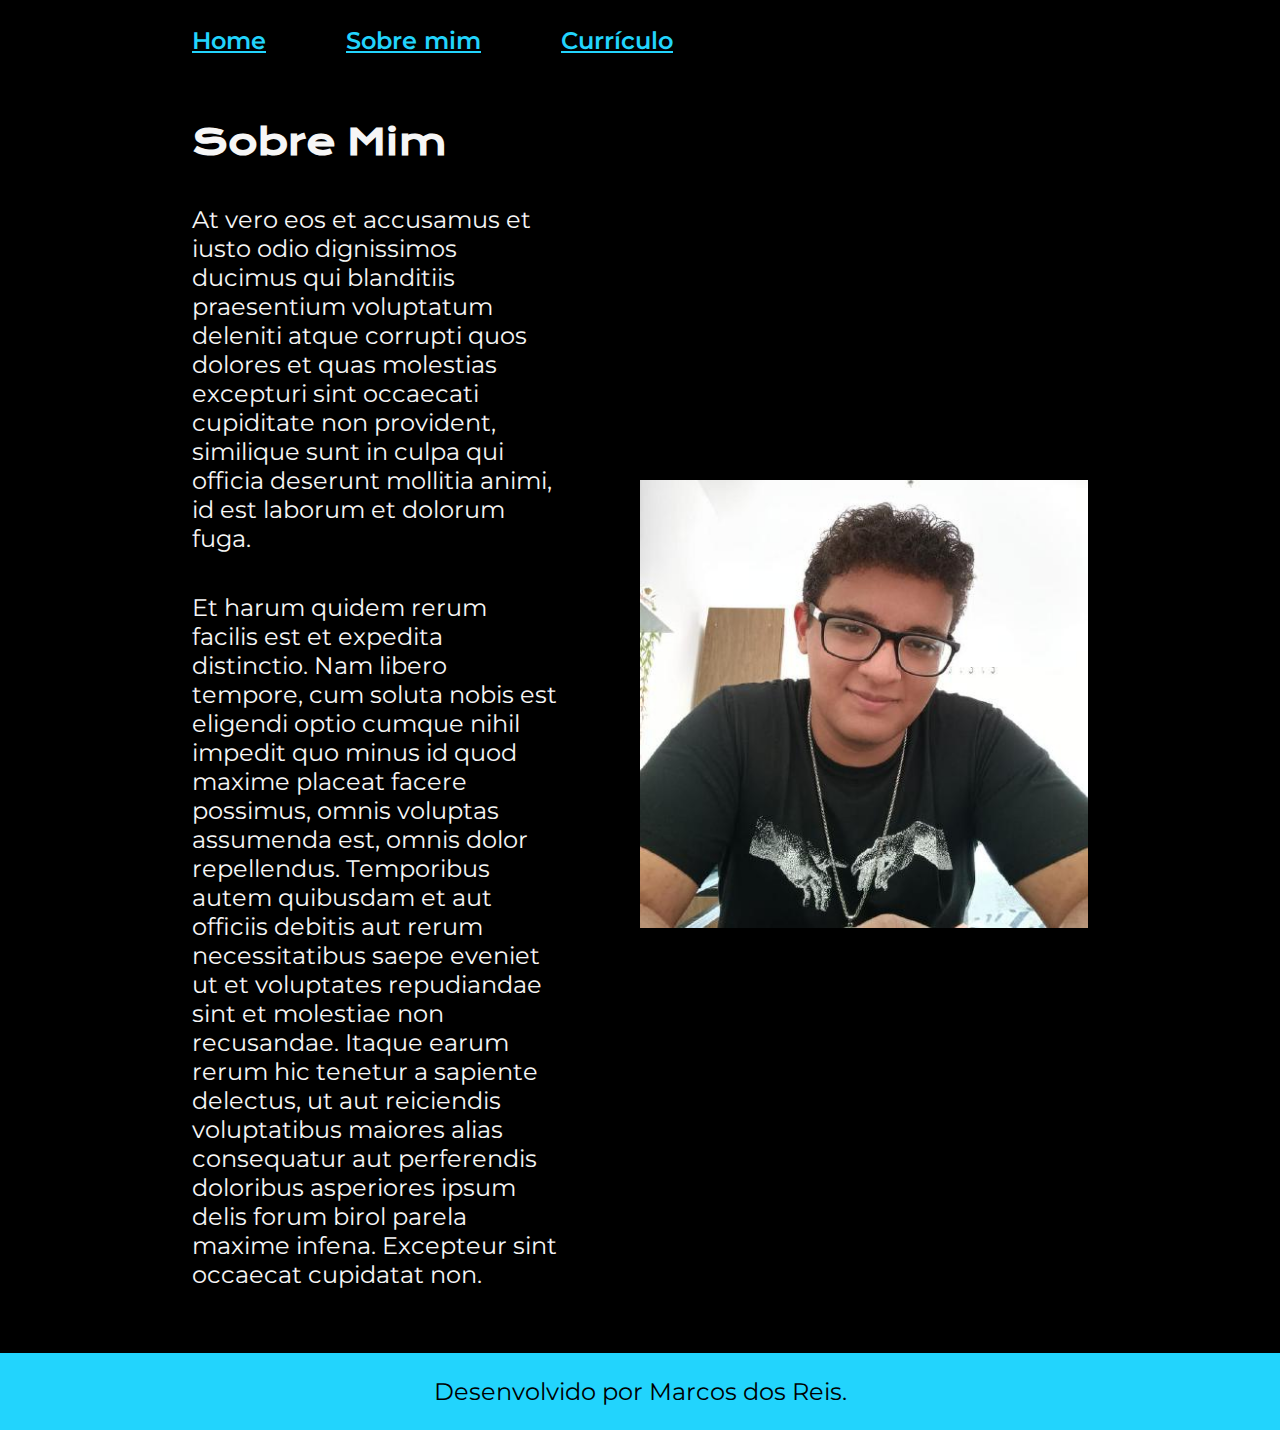
==== about.html @ ba709780 "Add files via upload" ====
<!DOCTYPE html>
<html lang="pt-br">
<head>
   <meta charset="UTF-8">
   <meta http-equiv="X-UA-Compatible" content="IE=edge">
   <meta name="viewport" content="width=device-width, initial-scale=1.0">
   <title>Sobre Mim</title>
   <link rel="stylesheet" href="./styles/style.css">
</head>
<body>
   <header class="cabecalho">
      <nav class="cabecalho__menu">
         <a class="cabecalho__menu__link" href="index.html">Home</a>
         <a class="cabecalho__menu__link" href="about.html">Sobre mim</a>
         <a class="cabecalho__menu__link" href="curriculum.html">Currículo</a>
      </nav>
   </header>
   <main class="apresentacao">
      <section class="apresentacao__conteudo">
         <h1 class="apresentacao__conteudo__titulo">Sobre Mim</h1>
         <p class="apresentacao__conteudo__texto">At vero eos et accusamus et iusto odio dignissimos ducimus qui blanditiis praesentium voluptatum deleniti atque corrupti quos dolores et quas molestias excepturi sint occaecati cupiditate non provident, similique sunt in culpa qui officia deserunt mollitia animi, id est laborum et dolorum fuga.</p>
         <p class="apresentacao__conteudo__texto">Et harum quidem rerum facilis est et expedita distinctio. Nam libero tempore, cum soluta nobis est eligendi optio cumque nihil impedit quo minus id quod maxime placeat facere possimus, omnis voluptas assumenda est, omnis dolor repellendus. Temporibus autem quibusdam et aut officiis debitis aut rerum necessitatibus saepe eveniet ut et voluptates repudiandae sint et molestiae non recusandae. Itaque earum rerum hic tenetur a sapiente delectus, ut aut reiciendis voluptatibus maiores alias consequatur aut perferendis doloribus asperiores ipsum delis forum birol parela maxime infena. Excepteur sint occaecat cupidatat non.
         </p>
      </section>
      <img class="apresentacao__imagem" src="./assets/image.jpg" alt="Foto do Marcos">
   </main>
   <footer class="rodape">
      <p>Desenvolvido por Marcos dos Reis.</p>
   </footer>
</body>
</html>
---- styles/style.css ----
@import url('https://fonts.googleapis.com/css2?family=Krona+One&family=Montserrat:ital,wght@0,400;1,600&display=swap');

:root {
	--cor-primaria: #000000;
	--cor-secundaria: #F6F6F6;
	--cor-terciaria: #22D4FD;
	--cor-hover: #272727;

	--fonte-primaria: 'Krona One', sans-serif;
	--fonte-secundaria: 'Montserrat', sans-serif;
}

/*1 rem (Relative to font-size of the root element) = 16 pixels*/

* {
	margin: 0;
	padding: 0;
}

body {
	box-sizing: border-box;
	background-color: var(--cor-primaria);
	color: var(--cor-secundaria);
}

.cabecalho {
	padding: 2% 0% 0% 15%;
}

.cabecalho__menu {
	display: flex;
	gap: 80px;
}

.cabecalho__menu__link {
	font-family: var(--fonte-secundaria);
	font-size: 1.5rem /*24px*/;
	font-weight: 600;
	color: var(--cor-terciaria);
}

.apresentacao {
	padding: 5% 15%;
	display: flex;
	align-items: center;
	justify-content: space-between;
	gap: 82px;
}

.titulo-destaque {
	color: var(--cor-terciaria);
}

.apresentacao__conteudo {
	width: 50%;
	display: flex;
	flex-direction: column;
	gap: 40px;
}

.apresentacao__conteudo__titulo {
	font-size: 2.25rem /*36px*/;
	font-family: var(--fonte-primaria)
}

.apresentacao__conteudo__texto {
	font-size: 1.5rem;
	font-family: var(--fonte-secundaria);
}

.apresentacao__links {
	display: flex;
	flex-direction: column;
	align-items: center;
	justify-content: space-between;
	gap: 32px;
}

.apresentacao__links__subtitulo {
	font-family: var(--fonte-primaria);
	font-weight: 400px;
	font-size: 1.5rem;
}

.apresentacao__links__navegacao {
	display: flex;
	justify-content: center;
	gap: 16px;
	border: 2px solid var(--cor-terciaria);
	border-radius: 8px;
	width: 50%;
	text-align: center;
	text-decoration: none;
	padding: 21.5px 0;
	font-size: 1.5rem;
	font-weight: 600px;
	font-family: var(--fonte-secundaria);
	color: var(--cor-secundaria);
}

.apresentacao__links__link:hover {
	background-color: var(cor-hover);
}

.apresentacao__imagem {
    width: 50%;
}

.rodape{
	padding: 24px;
	background-color: var(--cor-terciaria);
	color: var(--cor-primaria);
	text-align: center;
	font-family: var(--fonte-secundaria);
	font-size: 1.5rem;
	font-weight: 400;
}

/*Media Queries*/
@media (max-width: 1200px) {
	.cabecalho{
		padding: 10%;
	}
	
	    .cabecalho__menu {
        justify-content: center;
    }
	
    .apresentacao {
        flex-direction: column-reverse;
		padding: 5%;
    }
	
	.apresentacao__conteudo {
		width: auto;
	}
}

/*Estilização da página curriculum.html*/

.introducao{
	display: flex;
	align-items: center;
	gap: 3%;
}

.introducao__imgperfil {
	border-radius: 50%;
	width: 20%;
	margin: 5% 0% 0% 15%;
}

.introducao__descricao{
	display: flex;
	width: 50%;
	flex-direction: column;
}

.introducao__descricao__nome {
	font-size: 1.8rem;
	font-family: var(--fonte-primaria);
	color: var(--cor-terciaria);
}

.introducao__descricao__texto {
	font-size: 1.25rem;
	font-family: var(--fonte-secundaria);
}

.informacoes {
	margin: 5% 15%;
	display: flex;
	justify-content: space-around;
	gap: 10%;
}

.informacoes__div {
	padding: 4%;
	width: 65%;
	border: 2px solid var(--cor-terciaria);
	border-radius: 3%;
}

.informacoes__div:hover{
	box-shadow: 5px 10px var(--cor-terciaria);

}

.informacoes__div__titulo {
	font-size: 1rem;
	font-family: var(--fonte-primaria);
}

.informacoes__div__texto {
	font-size: 0.875rem;
	font-family: var(--fonte-secundaria);
}

.informacoes__experiencia__topico {
	font-size: 0.75rem;
	font-family: var(--fonte-secundaria);
	font-weight: 600;
	color: var(--cor-terciaria);
}

.informacoes__experiencia__topico__texto{
	font-size: 0.7rem;
	font-family: var(--fonte-secundaria);
}
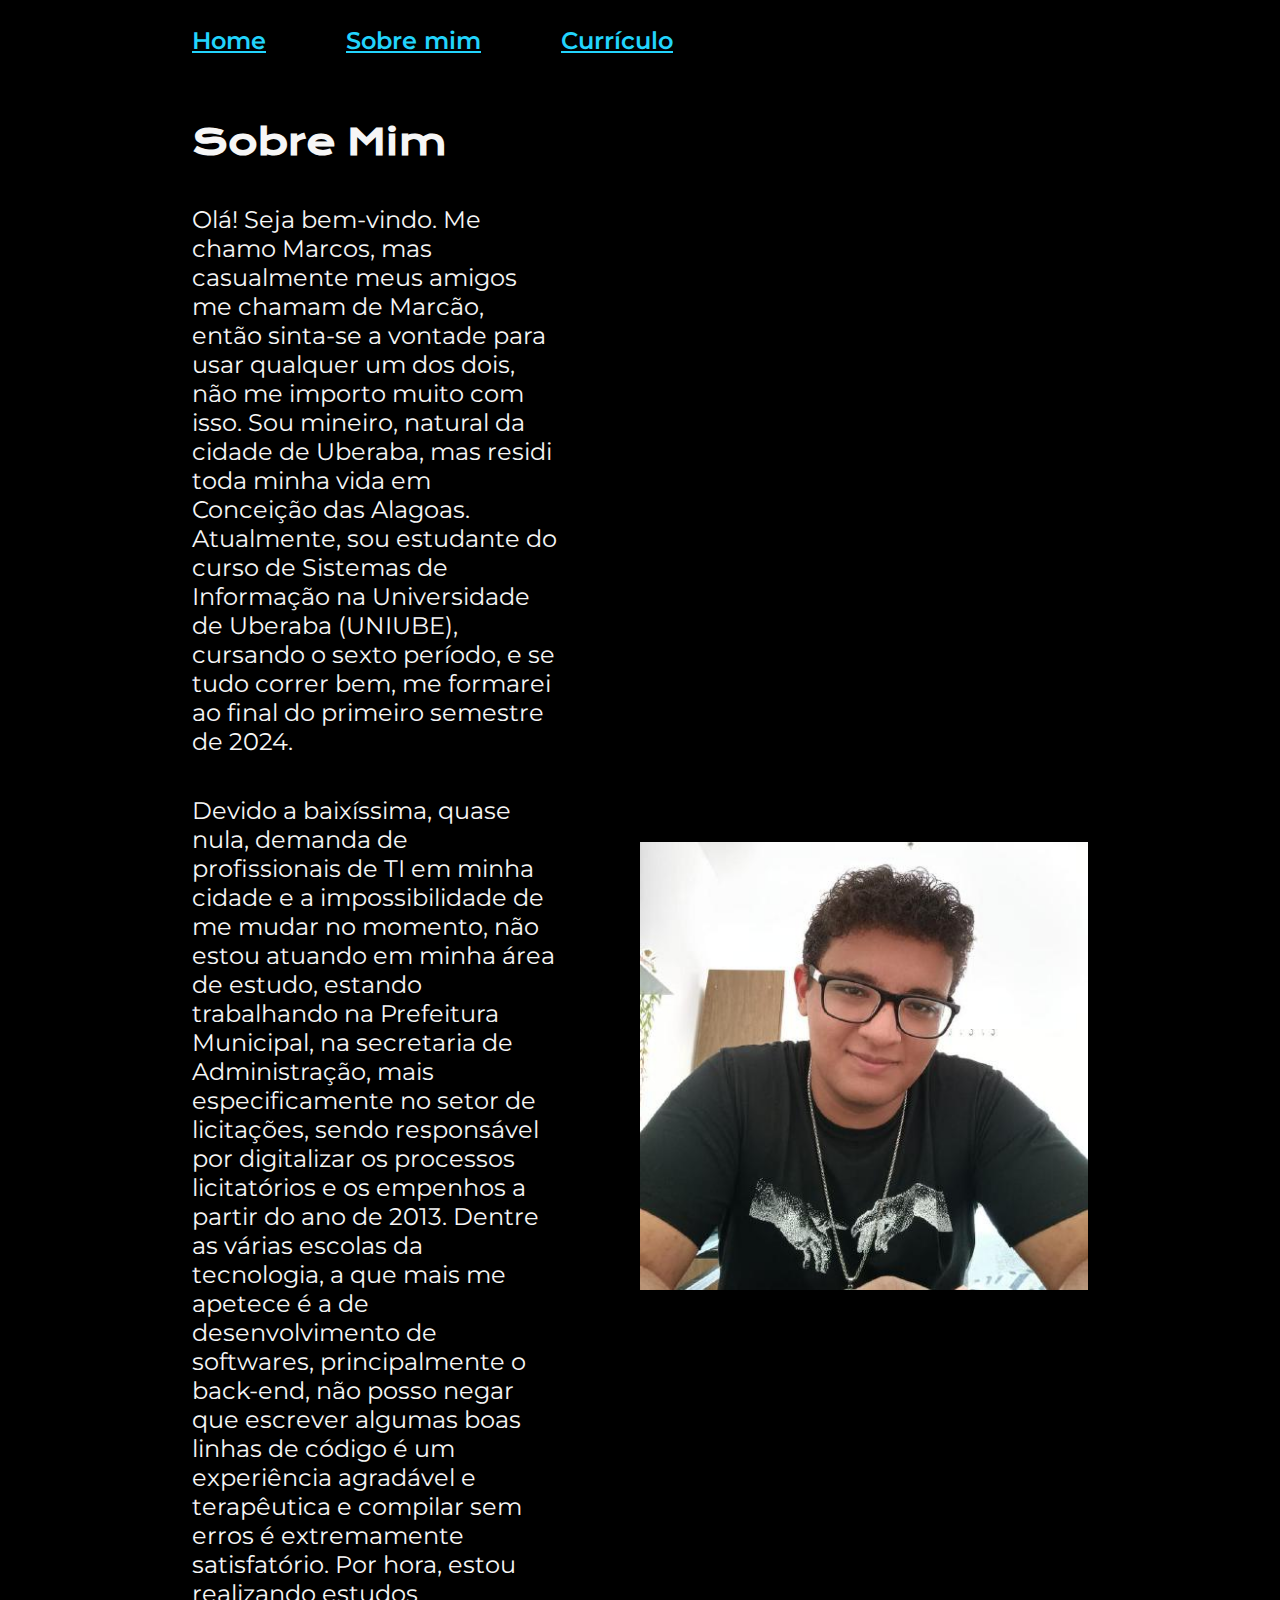
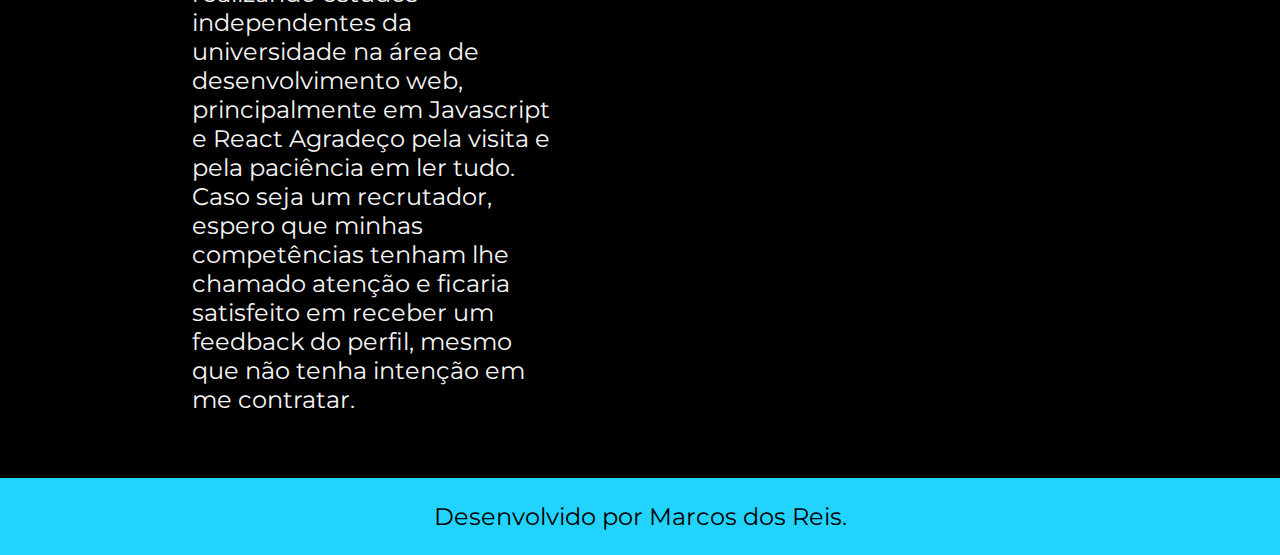
==== commit 81f618dd: "Update about.html" ====
--- a/about.html
+++ b/about.html
@@ -18,9 +18,10 @@
    <main class="apresentacao">
       <section class="apresentacao__conteudo">
          <h1 class="apresentacao__conteudo__titulo">Sobre Mim</h1>
-         <p class="apresentacao__conteudo__texto">At vero eos et accusamus et iusto odio dignissimos ducimus qui blanditiis praesentium voluptatum deleniti atque corrupti quos dolores et quas molestias excepturi sint occaecati cupiditate non provident, similique sunt in culpa qui officia deserunt mollitia animi, id est laborum et dolorum fuga.</p>
-         <p class="apresentacao__conteudo__texto">Et harum quidem rerum facilis est et expedita distinctio. Nam libero tempore, cum soluta nobis est eligendi optio cumque nihil impedit quo minus id quod maxime placeat facere possimus, omnis voluptas assumenda est, omnis dolor repellendus. Temporibus autem quibusdam et aut officiis debitis aut rerum necessitatibus saepe eveniet ut et voluptates repudiandae sint et molestiae non recusandae. Itaque earum rerum hic tenetur a sapiente delectus, ut aut reiciendis voluptatibus maiores alias consequatur aut perferendis doloribus asperiores ipsum delis forum birol parela maxime infena. Excepteur sint occaecat cupidatat non.
-         </p>
+         <p class="apresentacao__conteudo__texto">Olá! Seja bem-vindo. Me chamo Marcos, mas casualmente meus amigos me chamam de Marcão, então sinta-se a vontade para usar qualquer um dos dois, não me importo muito com isso. Sou mineiro, natural da cidade de Uberaba, mas residi toda minha vida em Conceição das Alagoas. Atualmente, sou estudante do curso de Sistemas de Informação na Universidade de Uberaba (UNIUBE), cursando o sexto período, e se tudo correr bem, me formarei ao final do primeiro semestre de 2024. </p>
+         <p class="apresentacao__conteudo__texto">Devido a baixíssima, quase nula, demanda de profissionais de TI em minha cidade e a impossibilidade de me mudar no momento, não estou atuando em minha área de estudo, estando trabalhando na Prefeitura Municipal, na secretaria de Administração, mais especificamente no setor de licitações, sendo responsável por digitalizar os processos licitatórios e os empenhos a partir do ano de 2013.
+Dentre as várias escolas da tecnologia, a que mais me apetece é a de desenvolvimento de softwares, principalmente o back-end, não posso negar que escrever algumas boas linhas de código é um experiência agradável e terapêutica e compilar sem erros é extremamente satisfatório. Por hora, estou realizando estudos independentes da universidade na área de desenvolvimento web, principalmente em Javascript e React
+Agradeço pela visita e pela paciência em ler tudo. Caso seja um recrutador, espero que minhas competências tenham lhe chamado atenção e ficaria satisfeito em receber um feedback do perfil, mesmo que não tenha intenção em me contratar. </p>
       </section>
       <img class="apresentacao__imagem" src="./assets/image.jpg" alt="Foto do Marcos">
    </main>
--- a/styles/style.css
+++ b/styles/style.css
@@ -138,73 +138,117 @@
 
 /*Estilização da página curriculum.html*/
 
-.introducao{
-	display: flex;
-	align-items: center;
-	gap: 3%;
-}
-
-.introducao__imgperfil {
-	border-radius: 50%;
-	width: 20%;
-	margin: 5% 0% 0% 15%;
-}
-
-.introducao__descricao{
-	display: flex;
-	width: 50%;
-	flex-direction: column;
-}
-
-.introducao__descricao__nome {
-	font-size: 1.8rem;
-	font-family: var(--fonte-primaria);
-	color: var(--cor-terciaria);
-}
-
-.introducao__descricao__texto {
-	font-size: 1.25rem;
-	font-family: var(--fonte-secundaria);
-}
-
-.informacoes {
-	margin: 5% 15%;
-	display: flex;
-	justify-content: space-around;
-	gap: 10%;
-}
-
-.informacoes__div {
-	padding: 4%;
-	width: 65%;
-	border: 2px solid var(--cor-terciaria);
-	border-radius: 3%;
-}
-
-.informacoes__div:hover{
-	box-shadow: 5px 10px var(--cor-terciaria);
-
-}
-
-.informacoes__div__titulo {
-	font-size: 1rem;
-	font-family: var(--fonte-primaria);
-}
-
-.informacoes__div__texto {
-	font-size: 0.875rem;
-	font-family: var(--fonte-secundaria);
-}
-
-.informacoes__experiencia__topico {
-	font-size: 0.75rem;
-	font-family: var(--fonte-secundaria);
-	font-weight: 600;
-	color: var(--cor-terciaria);
-}
-
-.informacoes__experiencia__topico__texto{
-	font-size: 0.7rem;
-	font-family: var(--fonte-secundaria);
-}
-
+.container {
+	padding: 5%;
+	display: flex;
+	flex-direction: column;
+	align-items: center;
+	gap: 40px;
+}
+
+.container__principal {
+	border: 2px solid var(--cor-terciaria);
+	padding: 1em;
+	border-radius: 8px;
+	display: flex;
+	flex-direction: column;
+	align-items: center;
+	gap: 5px;
+	font-family: var(--fonte-secundaria);
+}
+
+.container__principal:hover {
+	 box-shadow: 5px 10px var(--cor-terciaria);
+}
+
+.container__principal__titutlo {
+	font-family: var(--fonte-primaria);
+	color: var(--cor-terciaria)
+}
+
+
+.container__academico {
+	border: 2px solid var(--cor-terciaria);
+	padding: 1em;
+	border-radius: 8px;
+	display: flex;
+	flex-direction: column;
+	align-items: center;
+	gap: 10px;
+	font-family: var(--fonte-secundaria);
+}
+
+.container__academico:hover {
+	 box-shadow: 5px 10px var(--cor-terciaria);
+}
+
+.container__academico__titulo {
+	font-family: var(--fonte-primaria);
+	color: var(--cor-terciaria);
+}
+
+.container__profissional {
+	border: 2px solid var(--cor-terciaria);
+	padding: 1em;
+	border-radius: 8px;
+	display: flex;
+	flex-direction: column;
+	align-items: center;
+	gap: 10px;
+	font-family: var(--fonte-secundaria);
+}
+
+.container__profissional:hover {
+	 box-shadow: 5px 10px var(--cor-terciaria);
+}
+
+.container__profissional__titulo {
+	font-family: var(--fonte-primaria);
+	color: var(--cor-terciaria);
+}
+
+.container__habilidades {
+	border: 2px solid var(--cor-terciaria);
+	padding: 1em;
+	border-radius: 8px;
+	display: flex;
+	flex-direction: column;
+	align-items: center;
+	gap: 10px;
+	font-family: var(--fonte-secundaria);
+}
+
+.container__habilidades:hover {
+	 box-shadow: 5px 10px var(--cor-terciaria);
+}
+
+.container__habilidades__titutlo{
+	font-family: var(--fonte-primaria);
+	color: var(--cor-terciaria);
+}
+
+.container__habilidades__divs {
+	display: grid;
+	column-gap: 10px;
+	grid-template-columns: 33% 33% 33%;
+	font-family: var(--fonte-secundaria);
+}
+
+.container__habilidades__profissionais {
+	border: 2px solid var(--cor-terciaria);
+	padding: 1em;
+	border-radius: 8px;
+}
+
+.container__habilidades__pessoais {
+	border: 2px solid var(--cor-terciaria);
+	padding: 1em;
+	border-radius: 8px;
+}
+
+.container__habilidades__idiomas {
+	border: 2px solid var(--cor-terciaria);
+	padding: 1em;
+	border-radius: 8px;
+	margin: 0% 16px 0% 0%;
+}
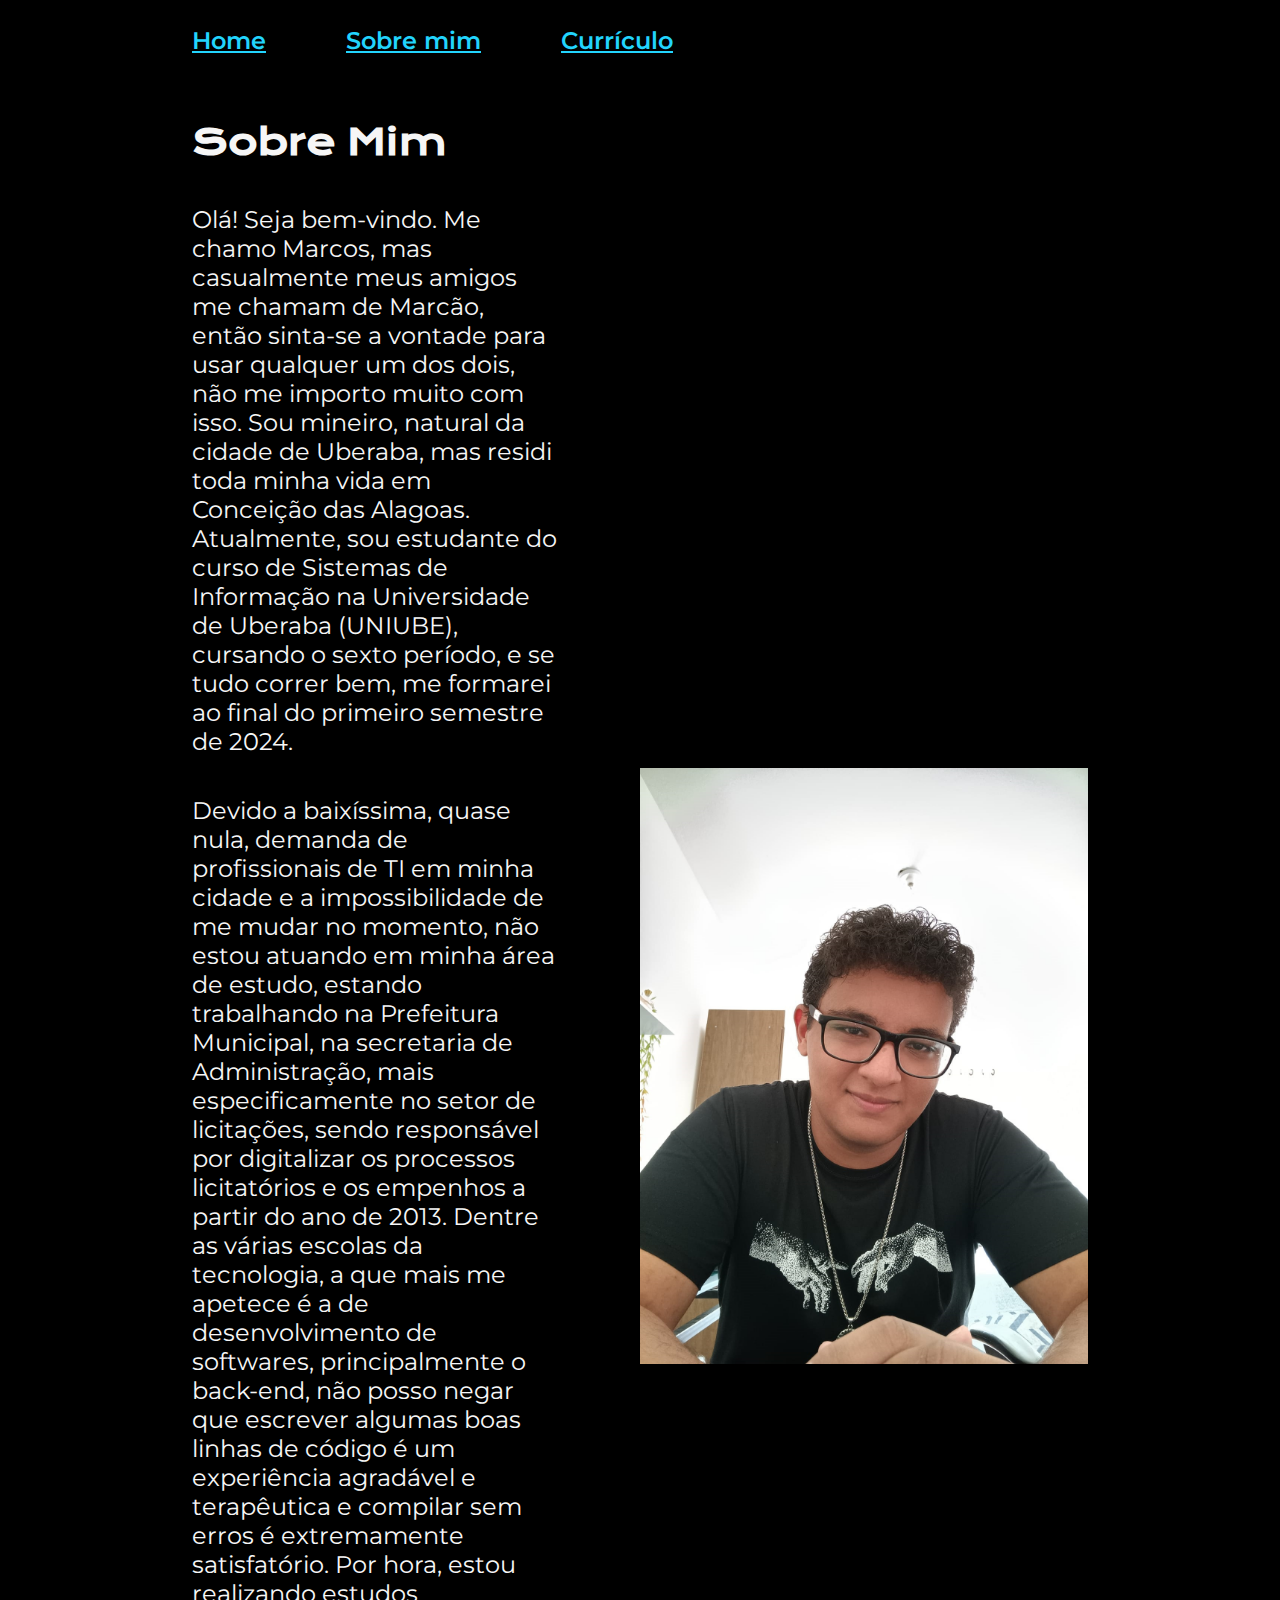
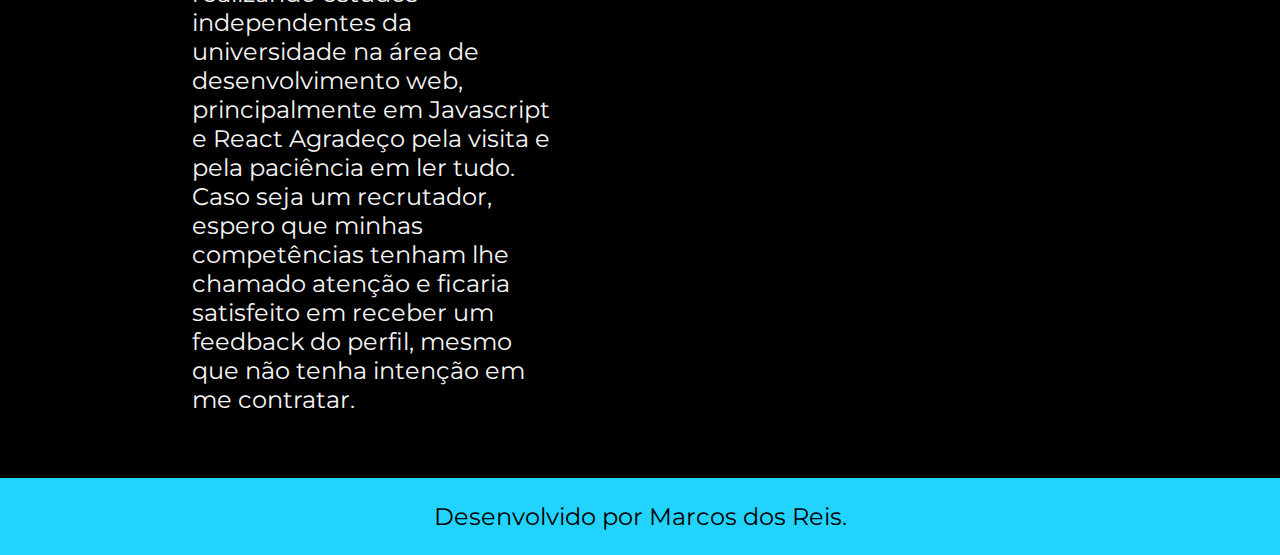
==== commit 19f7ea3a: "Update about.html" ====
--- a/about.html
+++ b/about.html
@@ -23,7 +23,7 @@
 Dentre as várias escolas da tecnologia, a que mais me apetece é a de desenvolvimento de softwares, principalmente o back-end, não posso negar que escrever algumas boas linhas de código é um experiência agradável e terapêutica e compilar sem erros é extremamente satisfatório. Por hora, estou realizando estudos independentes da universidade na área de desenvolvimento web, principalmente em Javascript e React
 Agradeço pela visita e pela paciência em ler tudo. Caso seja um recrutador, espero que minhas competências tenham lhe chamado atenção e ficaria satisfeito em receber um feedback do perfil, mesmo que não tenha intenção em me contratar. </p>
       </section>
-      <img class="apresentacao__imagem" src="./assets/image.jpg" alt="Foto do Marcos">
+      <img class="apresentacao__imagem" src="./assets/image.jpeg" alt="Foto do Marcos">
    </main>
    <footer class="rodape">
       <p>Desenvolvido por Marcos dos Reis.</p>
